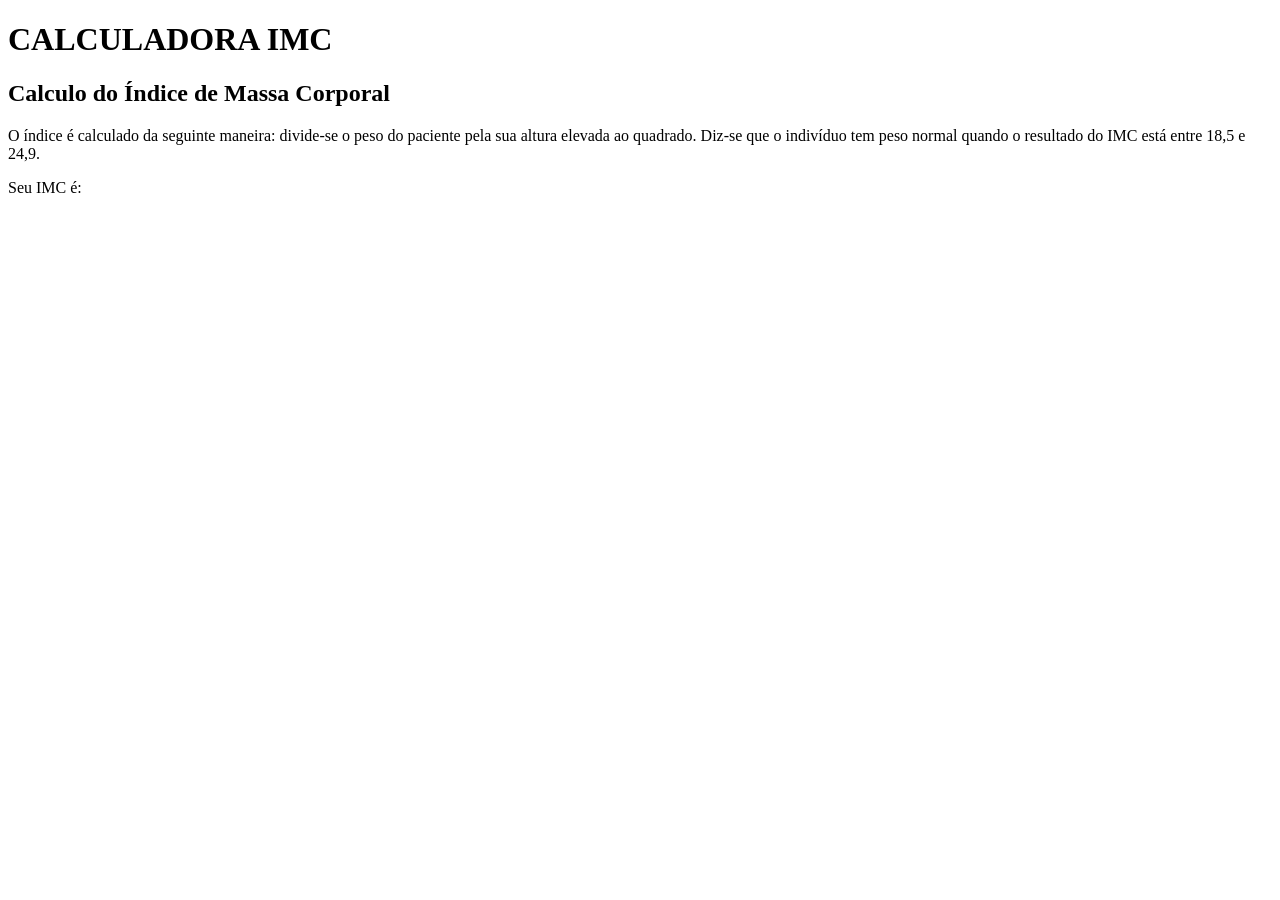
==== frontend/index.html @ e9fce975 "css" ====
<!DOCTYPE html>
<html lang="pt-br">
<head>
    <meta charset="UTF-8">
    <meta http-equiv="X-UA-Compatible" content="IE=edge">
    <meta name="viewport" content="width=device-width, initial-scale=1.0">
    <title>Calculadora IMC</title>
    <link rel="stylesheet" href="./styles/style.css">
</head>
<body>
    <main>
        <h1>CALCULADORA IMC</h1>
        <h2>Calculo do Índice de Massa Corporal</h2>
        <p>O índice é calculado da seguinte maneira: divide-se o peso do 
        paciente pela sua altura elevada ao quadrado. Diz-se que o 
        indivíduo tem peso normal quando o resultado do IMC está entre 
        18,5 e 24,9.</p>
        <p>Seu IMC é: </p>
    </main>
</body>
</html>
---- frontend/styles/style.css ----
@charset "UTF-8";

@import url('https://fonts.googleapis.com/css2?family=Kumbh+Sans&display=swap');


:root {
    --cor-primaria: #000000;
    --cor-secundaria: #FFFFFF;
    --cor-terciaria: #48A7E2;
    --cor-subtitulo: #D9D9D9;
    --cor-hover: 
}
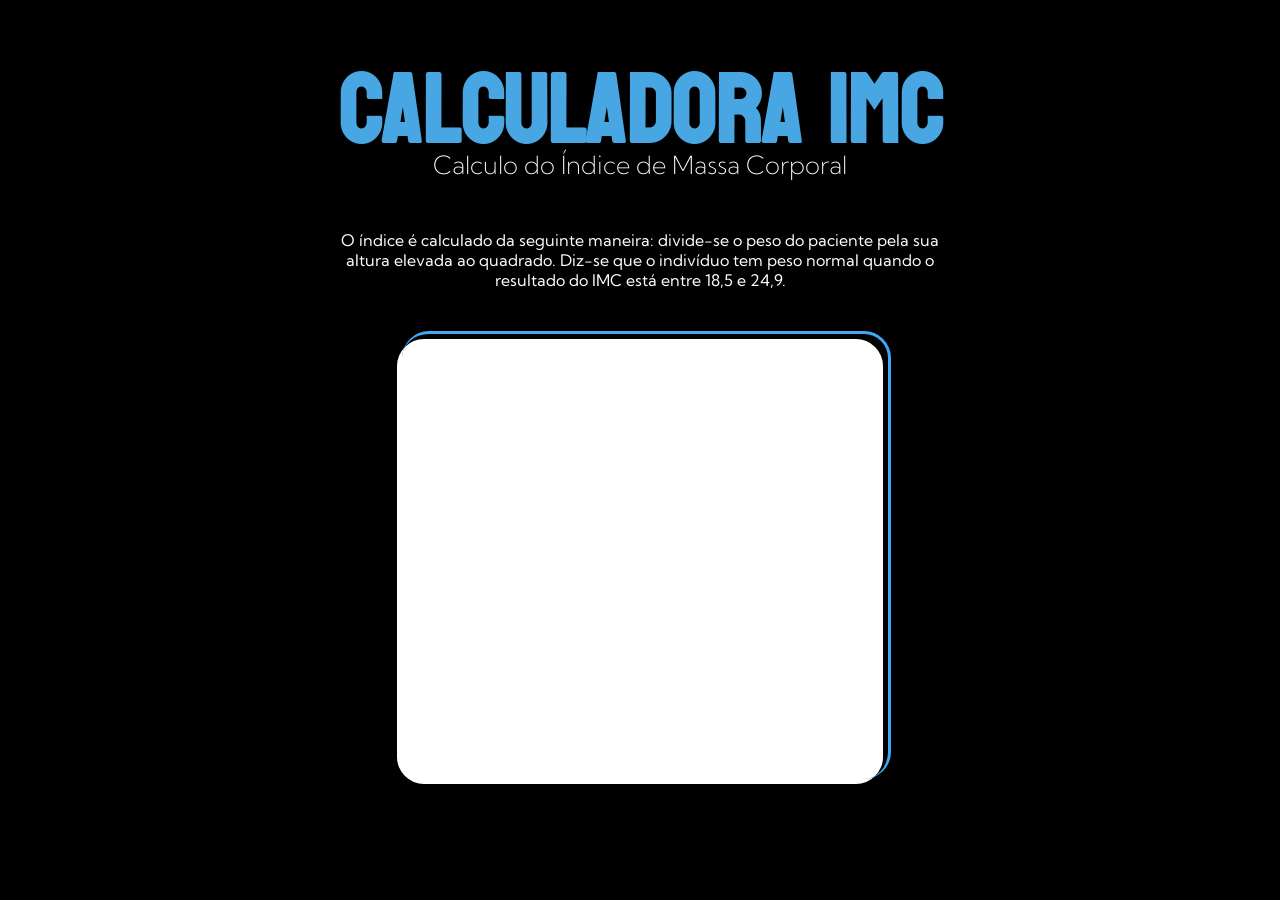
==== commit f85aea34: "css" ====
--- a/frontend/index.html
+++ b/frontend/index.html
@@ -8,14 +8,21 @@
     <link rel="stylesheet" href="./styles/style.css">
 </head>
 <body>
-    <main>
-        <h1>CALCULADORA IMC</h1>
-        <h2>Calculo do Índice de Massa Corporal</h2>
-        <p>O índice é calculado da seguinte maneira: divide-se o peso do 
-        paciente pela sua altura elevada ao quadrado. Diz-se que o 
-        indivíduo tem peso normal quando o resultado do IMC está entre 
-        18,5 e 24,9.</p>
-        <p>Seu IMC é: </p>
+    <main class="apresentacao">
+        <section class="apresentacao_conteudo">
+            <h1 class="apresentacao__conteudo__titulo">CALCULADORA IMC</h1>
+            <h2 class="apresentacao__conteudo__subtitulo">Calculo do Índice de Massa Corporal</h2>
+            <p class="apresentacao__conteudo__texto">O índice é calculado da seguinte maneira: divide-se o peso do 
+            paciente pela sua altura elevada ao quadrado. Diz-se que o 
+            indivíduo tem peso normal quando o resultado do IMC está entre 
+            18,5 e 24,9.</p>
+            <div class="rect_calculadora">
+
+            </div>
+            <div class="apresentacao__rect_calculadora__resultado"><p>Seu IMC é: </p><div>
+
+            </div>
+        </section>
     </main>
 </body>
 </html>
--- a/frontend/styles/style.css
+++ b/frontend/styles/style.css
@@ -1,12 +1,117 @@
 @charset "UTF-8";
 
-@import url('https://fonts.googleapis.com/css2?family=Kumbh+Sans&display=swap');
-
+@import url('https://fonts.googleapis.com/css2?family=Kumbh+Sans:wght@100..900&display=swap');
+@font-face {
+    font-family: 'Koulen';
+    src: url(../assets/font/AMOQz46as3KIBPeWgnA9kuYMUg.ttf) format('truetype');
+}
 
 :root {
     --cor-primaria: #000000;
     --cor-secundaria: #FFFFFF;
     --cor-terciaria: #48A7E2;
     --cor-subtitulo: #D9D9D9;
-    --cor-hover: 
+    --cor-hover: #133448;
+
+    --font-primaria: 'Kumbh Sans', sans-serif;
+    --font-titulo: 'Koulen', sans-serif;
+}
+
+* {
+    margin: 0;
+    padding: 0;
+}
+
+body {
+    box-sizing: border-box;
+    background-color: var(--cor-primaria);
+}
+
+.apresentacao {
+    padding: 2% 10%;
+}
+
+.apresentacao_conteudo{
+    display: flex;
+    flex-direction: column;
+    align-items: center;
+}
+
+.apresentacao__conteudo__titulo {
+    margin-bottom: -50px;
+    font-size: 96px;
+    color: var(--cor-terciaria);
+    font-family: var(--font-titulo);
+}
+
+.apresentacao__conteudo__subtitulo {
+    margin-bottom: 50px;
+    margin-top: 0px;
+    font-size: 25px;
+    font-weight: 200;
+    color: var(--cor-secundaria);
+    font-family: var(--font-primaria);
+    font-weight: 200;
+    
+}
+
+.apresentacao__conteudo__texto {
+    color: var(--cor-secundaria);
+    font-family: var(--font-primaria);
+    font-size: 16px;
+    text-align: center;
+    width: 600px;   
+}
+/*
+.rect_calculadora {
+    background-color: var(--cor-secundaria);
+    margin-top: 49px;
+    width: 369px;
+    height: 413px;
+    border-radius: 27px;
+    box-shadow: 10px 2px 0 var(--cor-terciaria);
+}
+
+.rect_calculadora::after {
+    content: "";
+    position: absolute;
+    top: 10px;
+    left: 10px;
+    right: -10px;
+    bottom: -10px;
+    border: 2px solid var(--cor-terciaria);
+    border-radius: 15px;
+    z-index: -1;
+}
+*/
+
+.rect_calculadora {
+  position: relative;
+  background-color: white;
+  padding: 40px;
+  height: 365px;
+  width: 406px;
+  margin-top: 49px;
+  border-radius: 27px;
+  z-index: 1;
+
+}
+
+/* A linha azul */
+.rect_calculadora::after {
+    content: "";
+    position: absolute;
+    top: -8px;
+    left: 5px;
+    width: 100%;
+    height: 100%; 
+    border-right: 3px solid #3fa9f5;
+    border-top: 3px solid #3fa9f5;
+    border-radius: 27px;
+    z-index: -1;
+}
+
+.apresentacao__rect_calculadora__resultado {
+    
+
 }
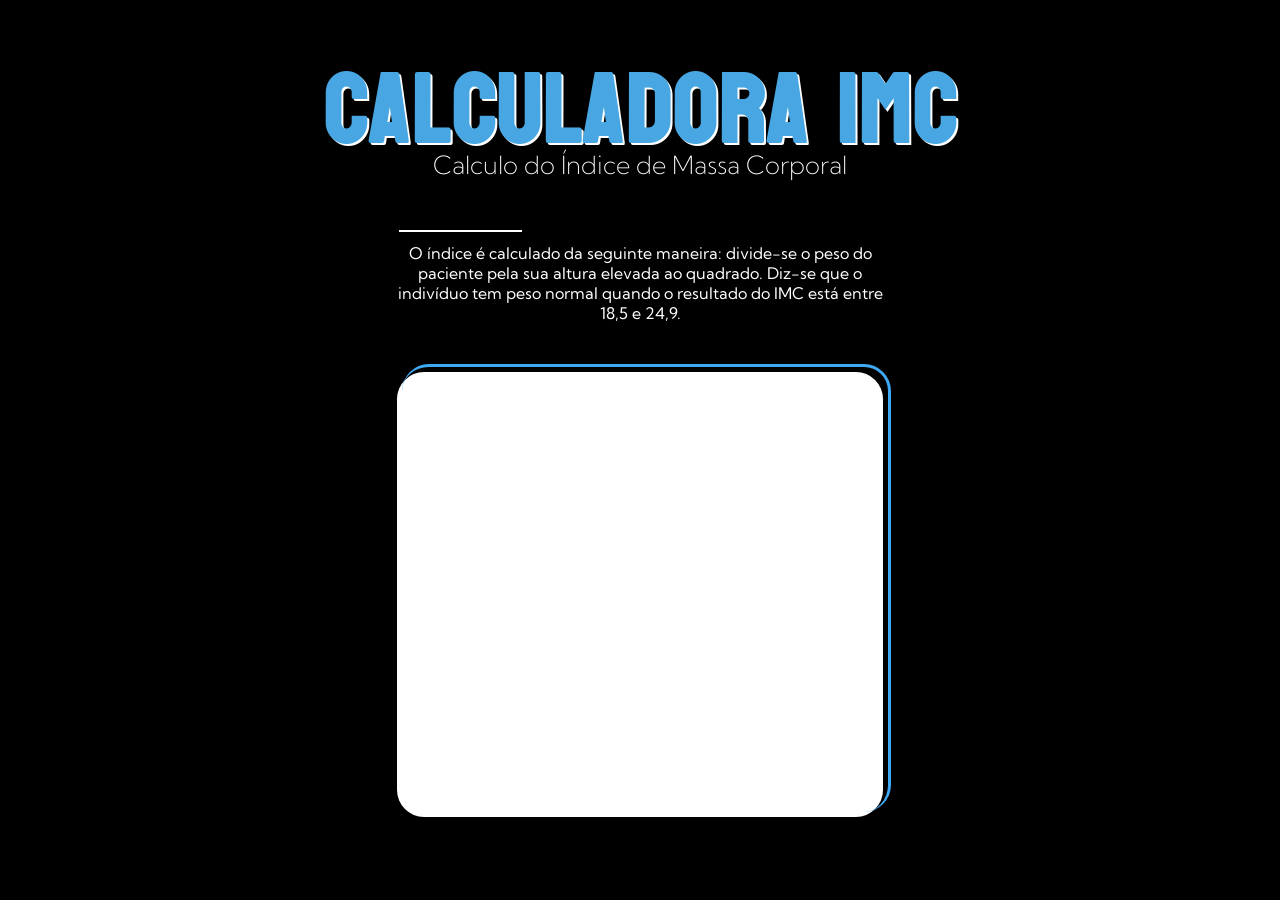
==== commit 48fdd477: "Titulo e Texto prontos" ====
--- a/frontend/index.html
+++ b/frontend/index.html
@@ -12,13 +12,12 @@
         <section class="apresentacao_conteudo">
             <h1 class="apresentacao__conteudo__titulo">CALCULADORA IMC</h1>
             <h2 class="apresentacao__conteudo__subtitulo">Calculo do Índice de Massa Corporal</h2>
+            <div class="linha"></div>
             <p class="apresentacao__conteudo__texto">O índice é calculado da seguinte maneira: divide-se o peso do 
             paciente pela sua altura elevada ao quadrado. Diz-se que o 
             indivíduo tem peso normal quando o resultado do IMC está entre 
             18,5 e 24,9.</p>
-            <div class="rect_calculadora">
-
-            </div>
+            <div class="rect_calculadora"></div>
             <div class="apresentacao__rect_calculadora__resultado"><p>Seu IMC é: </p><div>
 
             </div>
--- a/frontend/styles/style.css
+++ b/frontend/styles/style.css
@@ -42,6 +42,8 @@
     font-size: 96px;
     color: var(--cor-terciaria);
     font-family: var(--font-titulo);
+    text-shadow: 2px 2px 0 var(--cor-secundaria);
+    letter-spacing: 2px;
 }
 
 .apresentacao__conteudo__subtitulo {
@@ -55,12 +57,19 @@
     
 }
 
+.linha {
+    background-color: var(--cor-secundaria);
+    width: 123px;
+    height: 2px;
+    margin-right: 360px;
+    margin-bottom: 11px;
+}
 .apresentacao__conteudo__texto {
     color: var(--cor-secundaria);
     font-family: var(--font-primaria);
     font-size: 16px;
     text-align: center;
-    width: 600px;   
+    width: 500px;   
 }
 /*
 .rect_calculadora {
@@ -112,6 +121,6 @@
 }
 
 .apresentacao__rect_calculadora__resultado {
-    
+
 
 }
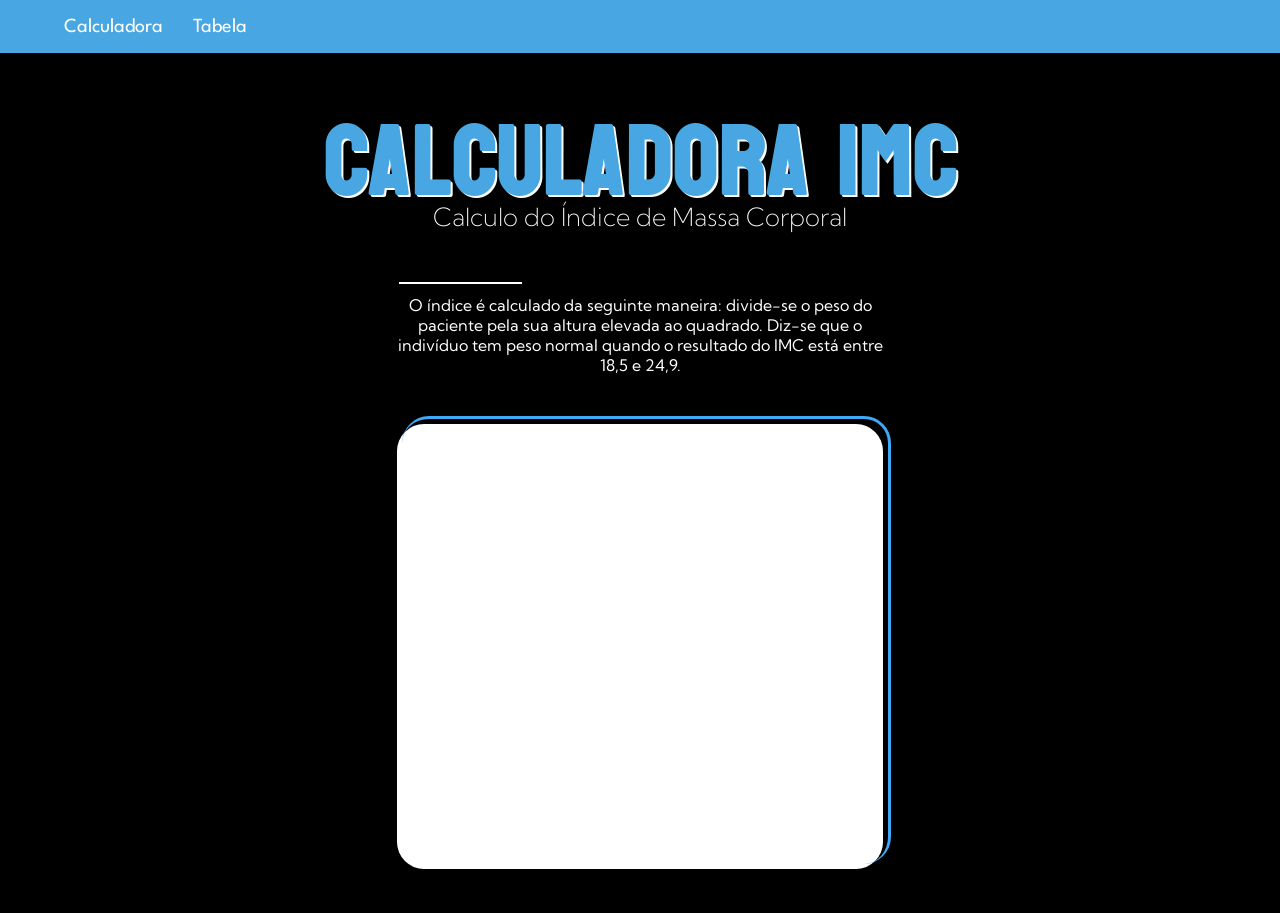
==== commit 4ed5bd38: "cabecalho" ====
--- a/frontend/index.html
+++ b/frontend/index.html
@@ -6,8 +6,16 @@
     <meta name="viewport" content="width=device-width, initial-scale=1.0">
     <title>Calculadora IMC</title>
     <link rel="stylesheet" href="./styles/style.css">
+
 </head>
 <body>
+    <header class="cabecalho">
+        <nav class="cabecalho__menu"> 
+            <a class="cabecalho__menu__links" href="#calculadora.html">Calculadora</a>
+            <a class="cabecalho__menu__links" href="#tabela.html">Tabela</a>
+        </nav>
+    </header> 
+   
     <main class="apresentacao">
         <section class="apresentacao_conteudo">
             <h1 class="apresentacao__conteudo__titulo">CALCULADORA IMC</h1>
@@ -19,8 +27,6 @@
             18,5 e 24,9.</p>
             <div class="rect_calculadora"></div>
             <div class="apresentacao__rect_calculadora__resultado"><p>Seu IMC é: </p><div>
-
-            </div>
         </section>
     </main>
 </body>
--- a/frontend/styles/style.css
+++ b/frontend/styles/style.css
@@ -1,6 +1,8 @@
 @charset "UTF-8";
 
 @import url('https://fonts.googleapis.com/css2?family=Kumbh+Sans:wght@100..900&display=swap');
+@import url('https://fonts.googleapis.com/css2?family=League+Spartan:wght@100..900&display=swap');
+
 @font-face {
     font-family: 'Koulen';
     src: url(../assets/font/AMOQz46as3KIBPeWgnA9kuYMUg.ttf) format('truetype');
@@ -15,6 +17,7 @@
 
     --font-primaria: 'Kumbh Sans', sans-serif;
     --font-titulo: 'Koulen', sans-serif;
+    --font-secundaria: 'League Spartan', sans-serif;
 }
 
 * {
@@ -25,6 +28,25 @@
 body {
     box-sizing: border-box;
     background-color: var(--cor-primaria);
+}
+
+.cabecalho__menu__links {
+    font-family: var(--font-secundaria);
+    font-size: 20px;
+    color: var(--cor-secundaria);
+    text-decoration: none;
+    margin-top: 5px;
+}
+
+.cabecalho__menu {
+    display: flex;
+    gap: 30px;
+    height: 40px;
+}
+
+.cabecalho {
+    padding: 1% 0% 0% 5%;
+    background-color: var(--cor-terciaria);
 }
 
 .apresentacao {
@@ -119,8 +141,3 @@
     border-radius: 27px;
     z-index: -1;
 }
-
-.apresentacao__rect_calculadora__resultado {
-
-
-}
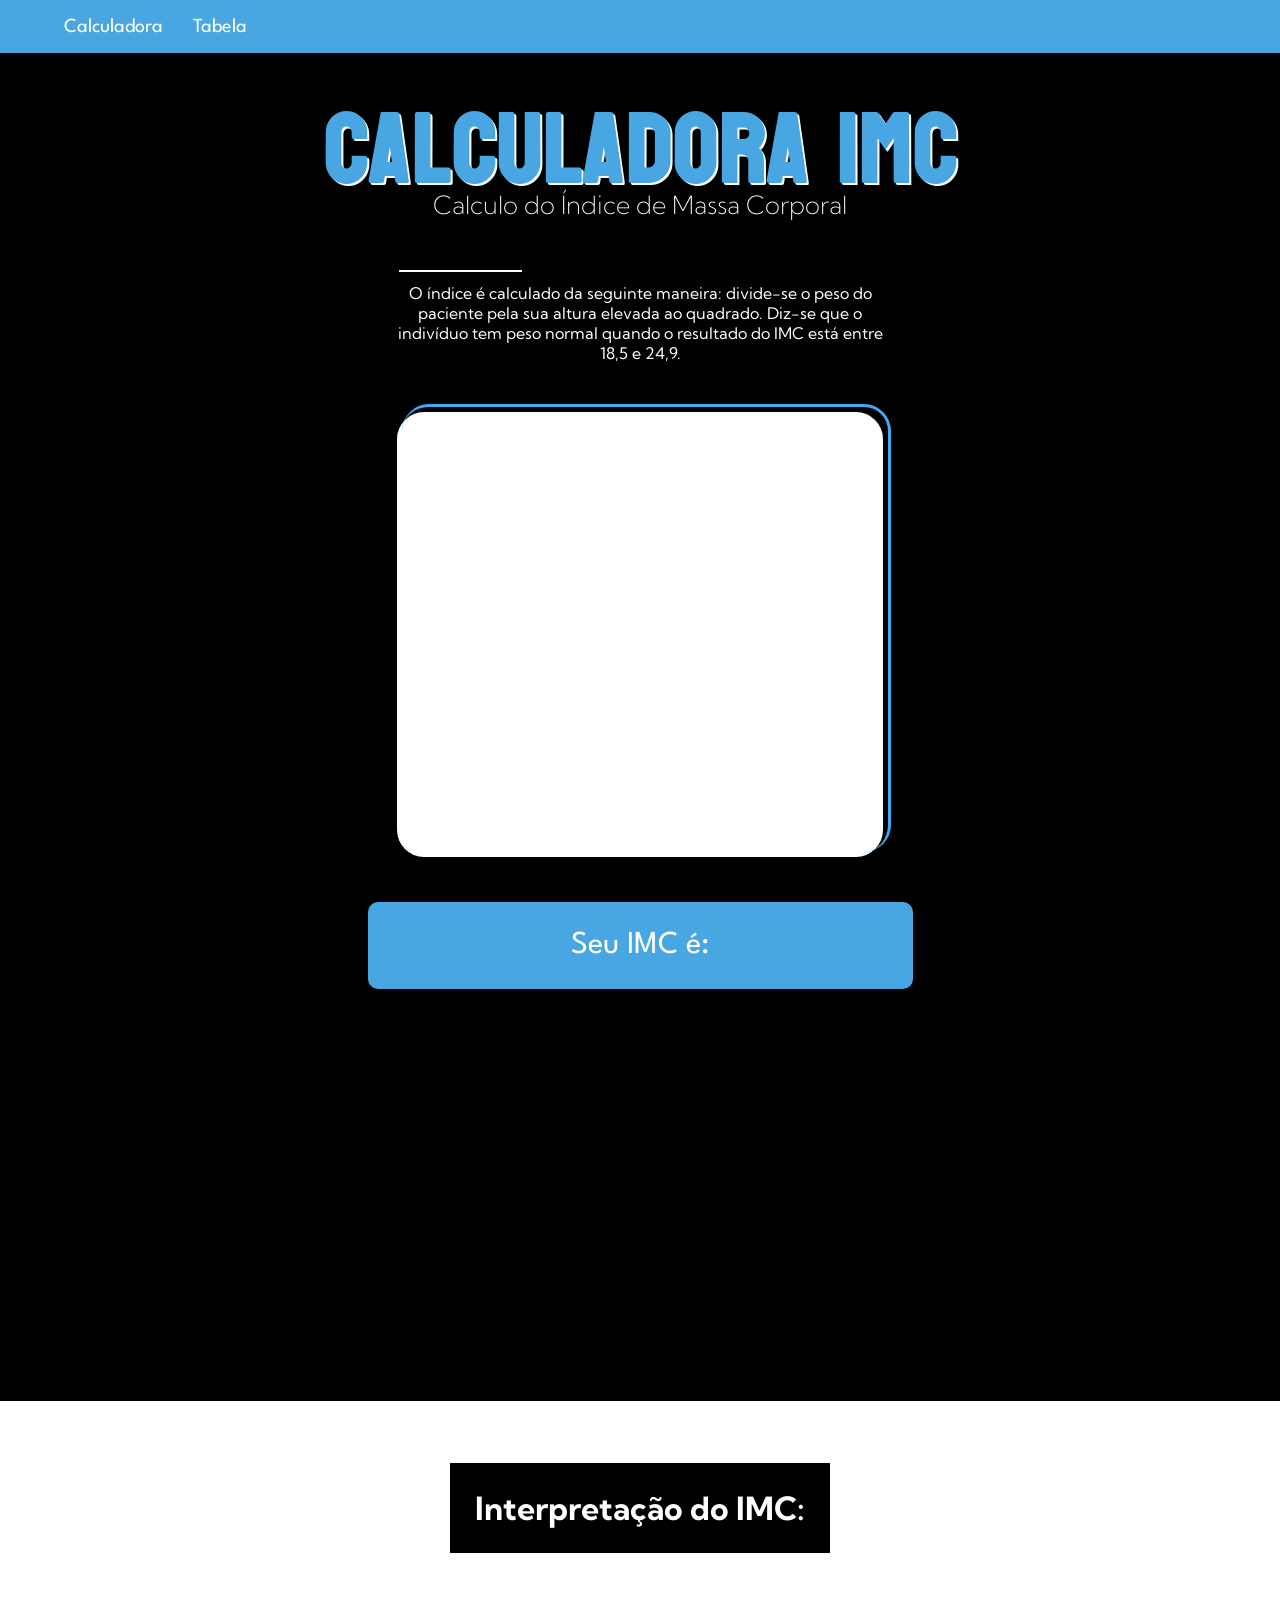
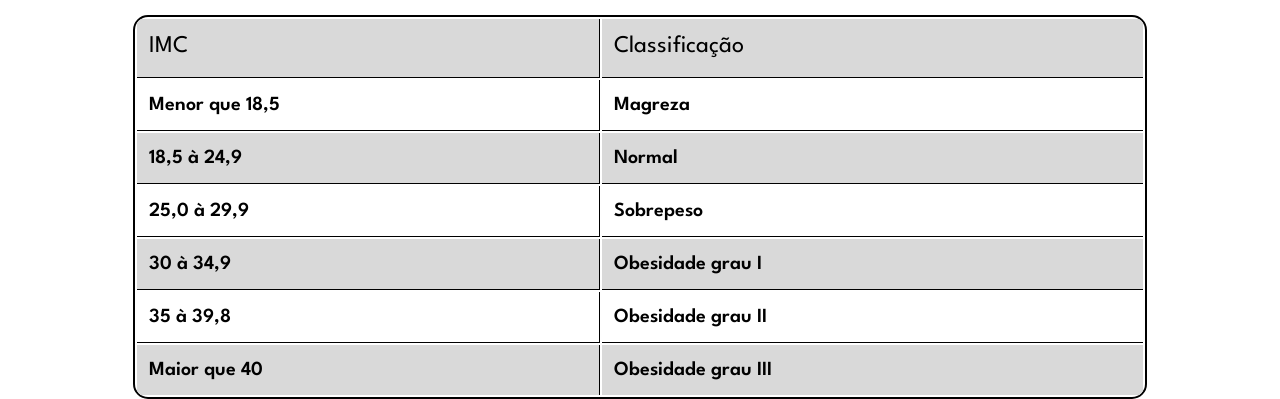
==== commit 2bf5d966: "tabela feita" ====
--- a/frontend/index.html
+++ b/frontend/index.html
@@ -6,7 +6,6 @@
     <meta name="viewport" content="width=device-width, initial-scale=1.0">
     <title>Calculadora IMC</title>
     <link rel="stylesheet" href="./styles/style.css">
-
 </head>
 <body>
     <header class="cabecalho">
@@ -29,5 +28,43 @@
             <div class="apresentacao__rect_calculadora__resultado"><p>Seu IMC é: </p><div>
         </section>
     </main>
+    <section class="tabela">
+        <h2 class="tabela__titulo">Interpretação do IMC:</h2>
+        <table class="tabela__imc">
+            <thead>
+                <tr>
+                    <th>IMC</th>
+                    <th>Classificação</th>
+                </tr>
+            </thead>
+            <tbody>
+                <tr>
+                    <td>Menor que 18,5</td>
+                    <td>Magreza</td>
+                </tr>
+                <tr> 
+                    <td>18,5 à 24,9</td>
+                    <td>Normal</td>
+                </tr>
+                <tr>
+                    <td>25,0 à 29,9</td>
+                    <td>Sobrepeso</td>
+                </tr>
+                <tr>
+                    <td>30 à 34,9</td>
+                    <td>Obesidade grau I</td>
+                </tr>
+                <tr>
+                    <td>35 à 39,8</td>
+                    <td>Obesidade grau II</td>
+                </tr>
+                <tr>
+                    <td>Maior que 40</td>
+                    <td>Obesidade grau III</td>
+                </tr>
+            </tbody>
+
+        </table>
+    </section>
 </body>
 </html>
--- a/frontend/styles/style.css
+++ b/frontend/styles/style.css
@@ -2,6 +2,7 @@
 
 @import url('https://fonts.googleapis.com/css2?family=Kumbh+Sans:wght@100..900&display=swap');
 @import url('https://fonts.googleapis.com/css2?family=League+Spartan:wght@100..900&display=swap');
+@import url('https://fonts.googleapis.com/css2?family=League+Spartan:wght@600&display=swap');
 
 @font-face {
     font-family: 'Koulen';
@@ -12,7 +13,7 @@
     --cor-primaria: #000000;
     --cor-secundaria: #FFFFFF;
     --cor-terciaria: #48A7E2;
-    --cor-subtitulo: #D9D9D9;
+    --cor-quartenaria: #D9D9D9;
     --cor-hover: #133448;
 
     --font-primaria: 'Kumbh Sans', sans-serif;
@@ -23,6 +24,11 @@
 * {
     margin: 0;
     padding: 0;
+}
+
+html, body {
+  width: 100%;
+  overflow-x: hidden; /* <-- IMPORTANTE: evita faixa lateral */
 }
 
 body {
@@ -50,7 +56,7 @@
 }
 
 .apresentacao {
-    padding: 2% 10%;
+    padding: 1% 10%;
 }
 
 .apresentacao_conteudo{
@@ -141,3 +147,78 @@
     border-radius: 27px;
     z-index: -1;
 }
+
+.apresentacao__rect_calculadora__resultado {
+    color: var(--cor-secundaria);
+    font-family: var(--font-secundaria);
+    font-size: 32px;
+    background-color: var(--cor-terciaria);
+    width: 487px;
+    text-align: center;
+    padding: 29px;
+    border-radius: 10px;
+    margin-top: 45px;
+}
+
+.tabela {
+    display: flex;
+    flex-direction: column;
+    align-items: center;
+    background-color: var(--cor-secundaria);
+    height: 100%;
+    width: 100%;
+    margin-top: 400px;
+}
+.tabela__titulo {
+    color: var(--cor-secundaria);
+    font-family: var(--font-primaria);
+    font-size: 32px;
+    padding: 25px;
+    width: 349x;
+    background-color: var(--cor-primaria);
+    margin-top: 62px;
+    text-align: center;
+}
+
+.tabela__imc {
+    margin-top: 62px;
+    width: 1014px;
+    border: 2px solid var(--cor-primaria);
+    border-radius: 15px;
+    font-family: var(--font-secundaria);
+    border-collapse: separate;
+    overflow: hidden;
+}
+
+.tabela__imc thead th {
+    font-size: 24px;
+    font-weight: 400;
+    padding-bottom: 20px;
+    text-align: left;
+    background-color: var(--cor-quartenaria);
+}
+
+.tabela__imc tbody td {
+    font-size: 20px;
+    font-weight: 600;
+}
+
+.tabela__imc tbody tr:nth-child(even) {
+    background-color: var(--cor-quartenaria);
+}
+
+.tabela__imc td, .tabela__imc th {
+    padding: 16px 12px;
+    border-bottom: 1px solid var(--cor-primaria);
+}
+
+.tabela__imc tbody tr:last-child td {
+    border-bottom: none;
+}
+
+.tabela__imc td:not(:last-child), .tabela__imc th:not(:last-child) {
+    border-right: 1px solid var(--cor-primaria);
+}
+
+
+
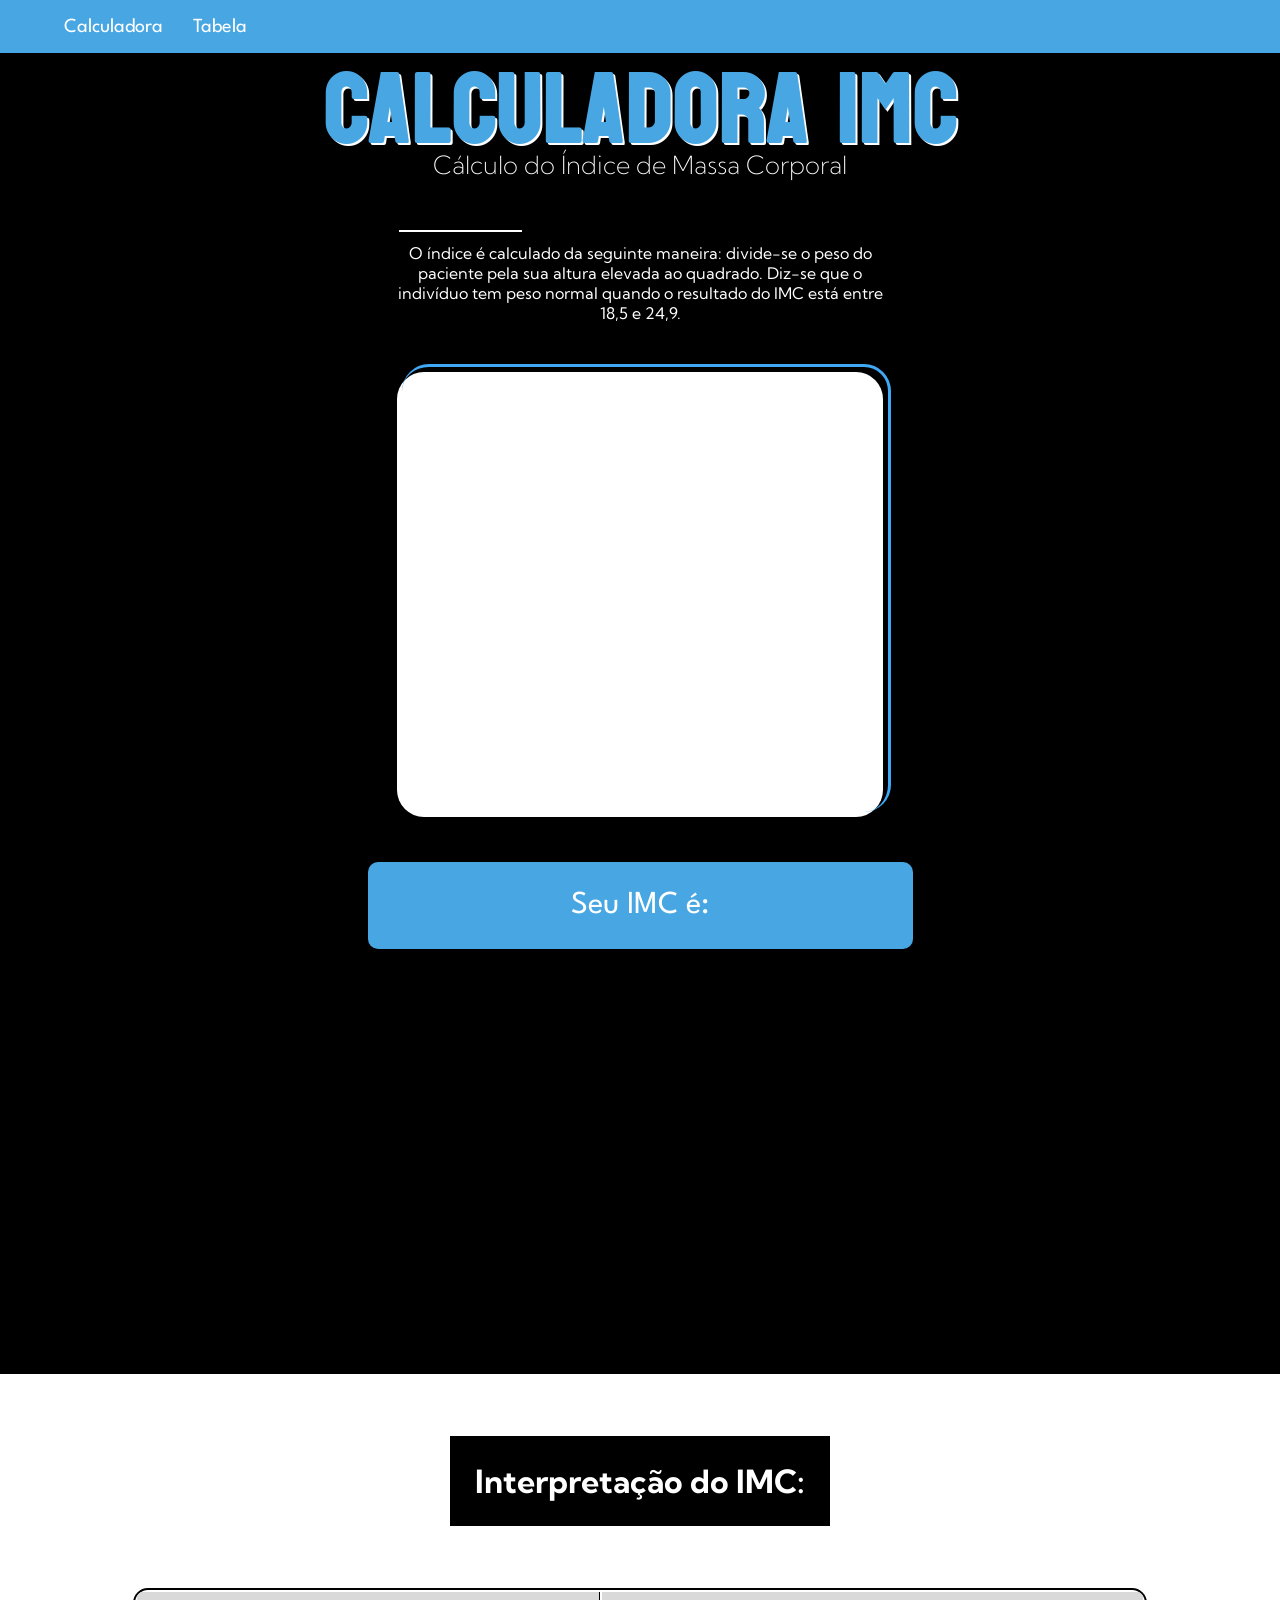
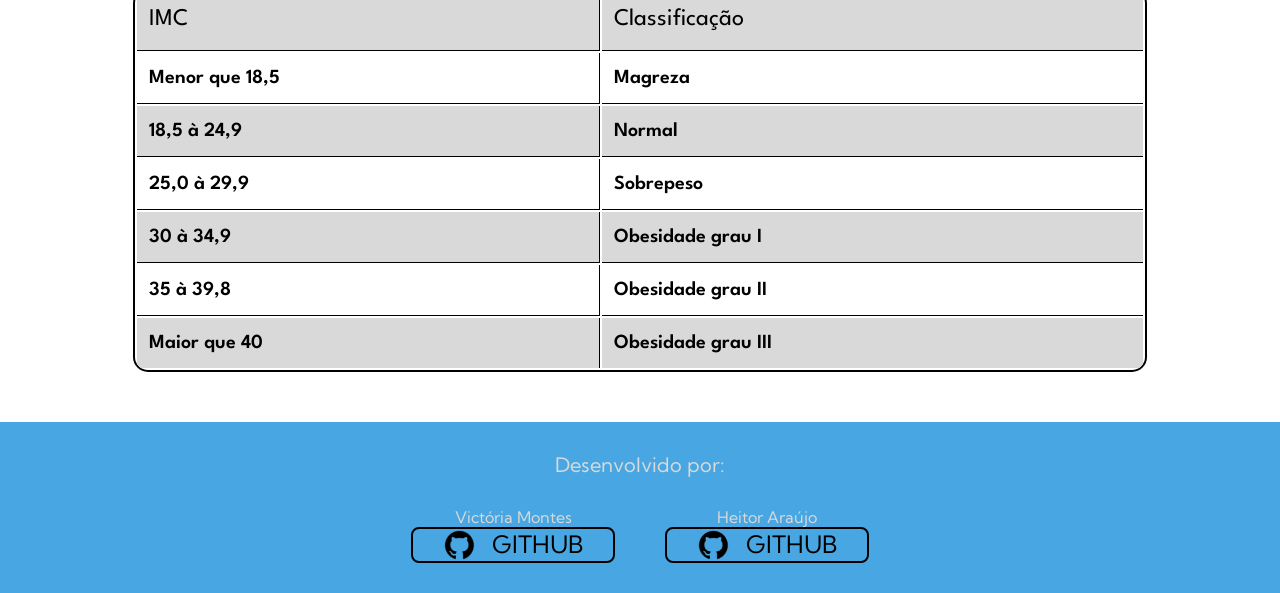
==== commit 645dccab: "Parte gráfica acabada." ====
--- a/frontend/index.html
+++ b/frontend/index.html
@@ -10,15 +10,15 @@
 <body>
     <header class="cabecalho">
         <nav class="cabecalho__menu"> 
-            <a class="cabecalho__menu__links" href="#calculadora.html">Calculadora</a>
-            <a class="cabecalho__menu__links" href="#tabela.html">Tabela</a>
+            <a class="cabecalho__menu__links" href="#calculadora">Calculadora</a>
+            <a class="cabecalho__menu__links" href="#tabela">Tabela</a>
         </nav>
     </header> 
    
-    <main class="apresentacao">
+    <main class="apresentacao" id="calculadora">
         <section class="apresentacao_conteudo">
             <h1 class="apresentacao__conteudo__titulo">CALCULADORA IMC</h1>
-            <h2 class="apresentacao__conteudo__subtitulo">Calculo do Índice de Massa Corporal</h2>
+            <h2 class="apresentacao__conteudo__subtitulo">Cálculo do Índice de Massa Corporal</h2>
             <div class="linha"></div>
             <p class="apresentacao__conteudo__texto">O índice é calculado da seguinte maneira: divide-se o peso do 
             paciente pela sua altura elevada ao quadrado. Diz-se que o 
@@ -28,7 +28,7 @@
             <div class="apresentacao__rect_calculadora__resultado"><p>Seu IMC é: </p><div>
         </section>
     </main>
-    <section class="tabela">
+    <section class="tabela" id="tabela">
         <h2 class="tabela__titulo">Interpretação do IMC:</h2>
         <table class="tabela__imc">
             <thead>
@@ -63,8 +63,14 @@
                     <td>Obesidade grau III</td>
                 </tr>
             </tbody>
-
         </table>
     </section>
+    <footer class="rodape">
+        <p class="rodape__titulo">Desenvolvido por:</p>
+        <div class="rodape__botoes">
+            <p>Victória Montes<a class="rodape__botoes__links" href="https://github.com/vicktxor"  target="_blank"> <img src="./assets/image/github.png" alt="Logo Github">GITHUB</a></p>
+            <p>Heitor Araújo<a class="rodape__botoes__links" href="https://github.com/HeitorCode7"  target="_blank"> <img src="./assets/image/github.png" alt="Logo Github"> GITHUB</a></p>
+        </div>
+    </footer>
 </body>
 </html>
--- a/frontend/styles/style.css
+++ b/frontend/styles/style.css
@@ -31,11 +31,36 @@
   overflow-x: hidden; /* <-- IMPORTANTE: evita faixa lateral */
 }
 
+html {
+     scroll-behavior: smooth;
+}
+
 body {
     box-sizing: border-box;
     background-color: var(--cor-primaria);
 }
 
+#calculadora,
+#tabela {
+    scroll-margin-top: 70px; 
+}
+
+.cabecalho {
+    position: fixed;
+    padding: 1% 0% 0% 5%;
+    background-color: var(--cor-terciaria);
+    top: 0;
+    left: 0;
+    width: 100%;
+    z-index: 1000;
+}
+
+.cabecalho__menu {
+    display: flex;
+    gap: 30px;
+    height: 40px;
+}
+
 .cabecalho__menu__links {
     font-family: var(--font-secundaria);
     font-size: 20px;
@@ -44,19 +69,13 @@
     margin-top: 5px;
 }
 
-.cabecalho__menu {
-    display: flex;
-    gap: 30px;
-    height: 40px;
-}
-
-.cabecalho {
-    padding: 1% 0% 0% 5%;
-    background-color: var(--cor-terciaria);
+.cabecalho__menu__links:hover {
+    text-decoration: underline;
+    font-size: 24px;
 }
 
 .apresentacao {
-    padding: 1% 10%;
+    padding: 2% 10%;
 }
 
 .apresentacao_conteudo{
@@ -188,6 +207,7 @@
     font-family: var(--font-secundaria);
     border-collapse: separate;
     overflow: hidden;
+    margin-bottom: 50px;
 }
 
 .tabela__imc thead th {
@@ -220,5 +240,40 @@
     border-right: 1px solid var(--cor-primaria);
 }
 
-
-
+.rodape {
+    font-family: var(--font-primaria);
+    color: var(--cor-quartenaria);
+    background-color: var(--cor-terciaria);
+    padding: 30px;
+    text-align: center;
+}
+
+.rodape__titulo {
+    font-size: 20px;
+    margin-bottom: 30px;
+}
+
+.rodape__botoes {
+    display: flex;
+    justify-content: center;
+    gap: 50px;
+}
+
+.rodape__botoes__links {
+    display: flex;
+    justify-content: center;
+    gap: 16px;
+    border: 2px solid var(--cor-primaria);
+    width: 200px;
+    text-align: center;
+    border-radius: 8px;
+    font-size: 24px;
+    padding: 21,9px;
+    text-decoration: None;
+    font-family: var(--font-primaria);
+    color: var(--cor-primaria);
+}
+
+.rodape__botoes__links:hover {
+    background-color: var(--cor-hover);
+}
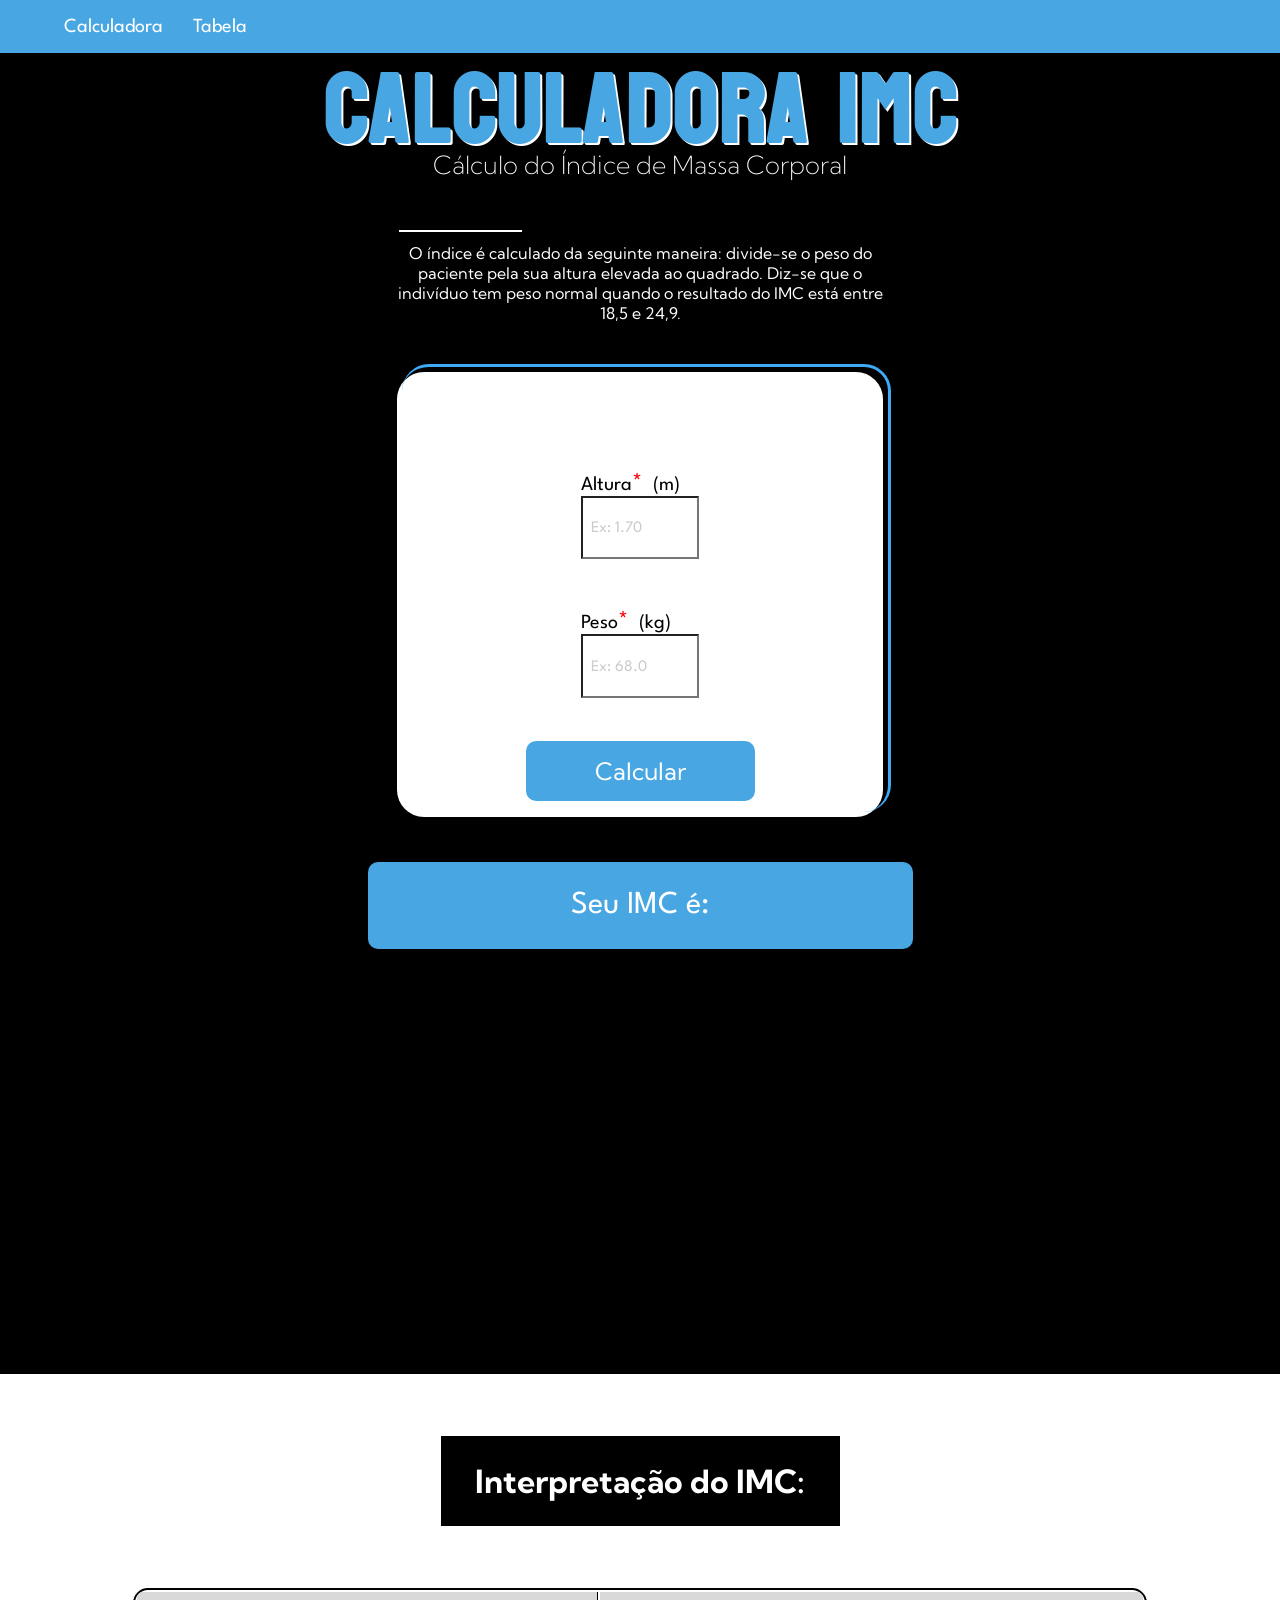
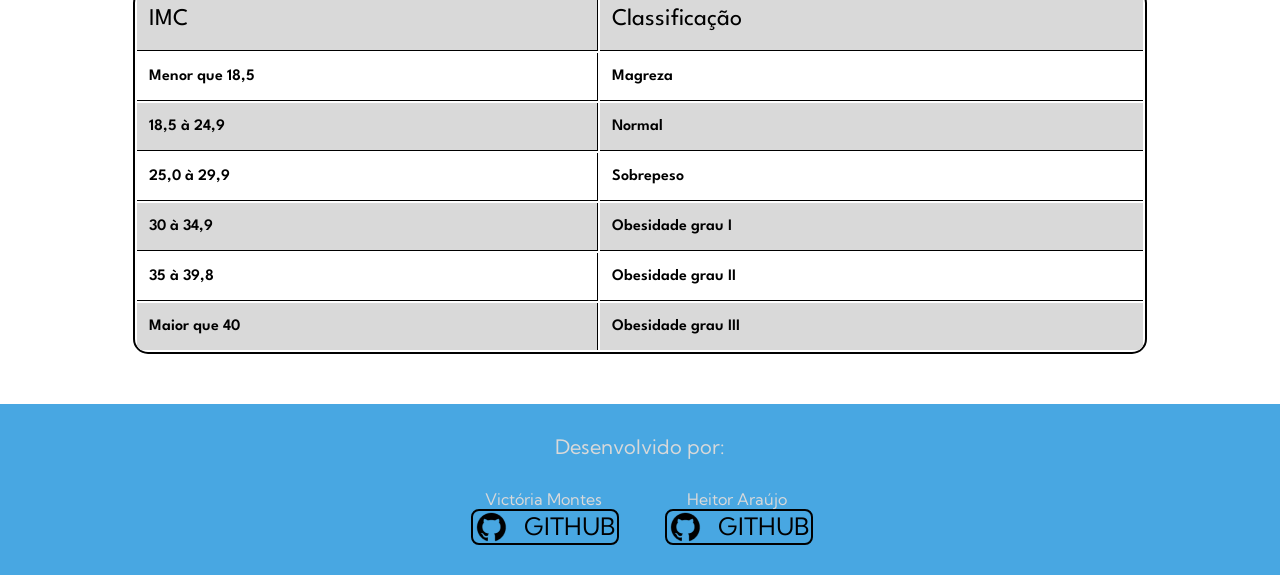
==== commit 7ea97caf: "Parte gráfica da calculadora e do input/label finalizada" ====
--- a/frontend/index.html
+++ b/frontend/index.html
@@ -24,8 +24,21 @@
             paciente pela sua altura elevada ao quadrado. Diz-se que o 
             indivíduo tem peso normal quando o resultado do IMC está entre 
             18,5 e 24,9.</p>
-            <div class="rect_calculadora"></div>
-            <div class="apresentacao__rect_calculadora__resultado"><p>Seu IMC é: </p><div>
+                <form class="rect_calculadora"> 
+                    <fieldset class="grupo">
+                        <div class="campo_altura">
+                            <label for="altura">Altura<span class="asterisco">*</span> <span class="medida">(m)</span></label>
+                            <input type="number" id="altura" name="altura" placeholder="Ex: 1.70"required>
+                        </div>
+                        <div class="campo_peso">
+                            <label for="peso">Peso<span class="asterisco">*</span>  <span class="medida">(kg)</span></label>
+                            <input type="number" id="peso" name="peso" placeholder="Ex: 68.0"required>
+                        </div>
+                    </fieldset>
+                    <button class="botao_calcular" type="submit">Calcular</button>
+                </form>
+                <p class="apresentacao__rect_calculadora__resultado">Seu IMC é: </p>
+            </section>    
         </section>
     </main>
     <section class="tabela" id="tabela">
--- a/frontend/styles/style.css
+++ b/frontend/styles/style.css
@@ -15,10 +15,11 @@
     --cor-terciaria: #48A7E2;
     --cor-quartenaria: #D9D9D9;
     --cor-hover: #133448;
+    --cor-caixa_entrada: #CBCBCB;
 
     --font-primaria: 'Kumbh Sans', sans-serif;
-    --font-titulo: 'Koulen', sans-serif;
     --font-secundaria: 'League Spartan', sans-serif;
+    --font-terciaria: 'Koulen', sans-serif;
 }
 
 * {
@@ -40,8 +41,7 @@
     background-color: var(--cor-primaria);
 }
 
-#calculadora,
-#tabela {
+#calculadora, #tabela {
     scroll-margin-top: 70px; 
 }
 
@@ -63,7 +63,7 @@
 
 .cabecalho__menu__links {
     font-family: var(--font-secundaria);
-    font-size: 20px;
+    font-size: 1.25rem;
     color: var(--cor-secundaria);
     text-decoration: none;
     margin-top: 5px;
@@ -71,7 +71,7 @@
 
 .cabecalho__menu__links:hover {
     text-decoration: underline;
-    font-size: 24px;
+    font-size: 1.5rem;
 }
 
 .apresentacao {
@@ -86,9 +86,9 @@
 
 .apresentacao__conteudo__titulo {
     margin-bottom: -50px;
-    font-size: 96px;
+    font-size: 6rem;
     color: var(--cor-terciaria);
-    font-family: var(--font-titulo);
+    font-family: var(--font-terciaria);
     text-shadow: 2px 2px 0 var(--cor-secundaria);
     letter-spacing: 2px;
 }
@@ -96,27 +96,28 @@
 .apresentacao__conteudo__subtitulo {
     margin-bottom: 50px;
     margin-top: 0px;
-    font-size: 25px;
+    font-size: 1.56rem;
     font-weight: 200;
     color: var(--cor-secundaria);
     font-family: var(--font-primaria);
-    font-weight: 200;
-    
 }
 
 .linha {
     background-color: var(--cor-secundaria);
-    width: 123px;
+    width: 100%;
+    max-width: 123px;
     height: 2px;
     margin-right: 360px;
     margin-bottom: 11px;
+    margin-top: 0px;
 }
 .apresentacao__conteudo__texto {
     color: var(--cor-secundaria);
     font-family: var(--font-primaria);
-    font-size: 16px;
+    font-size: 1rem;
     text-align: center;
-    width: 500px;   
+    width: 100%;
+    max-width: 500px;   
 }
 /*
 .rect_calculadora {
@@ -142,14 +143,18 @@
 */
 
 .rect_calculadora {
-  position: relative;
-  background-color: white;
-  padding: 40px;
-  height: 365px;
-  width: 406px;
-  margin-top: 49px;
-  border-radius: 27px;
-  z-index: 1;
+    display: flex;
+    flex-direction: column;
+    align-items: center;
+    position: relative;
+    background-color: white;
+    padding: 40px;
+    height: 365px;
+    width: 100%;
+    max-width: 406px;
+    margin-top: 49px;
+    border-radius: 27px;
+    z-index: 1;
 
 }
 
@@ -167,12 +172,121 @@
     z-index: -1;
 }
 
+fieldset {
+    border: 0;
+ }
+ 
+ .campo {
+     margin-bottom: 1em;
+ }
+
+ .grupo {
+     display: flex;
+     flex-direction: column;
+     align-items: center;
+     gap: 1em;
+ }
+ 
+ .campo_altura, .campo_peso {
+    flex-direction: column;    
+    margin-bottom: 0.15em;
+    color: #000000;
+    display: flex;
+    font-family: var(--font-secundaria);
+    font-size: 1.25em;
+}
+
+.campo_altura {
+    margin-top: 60px;
+}
+
+.campo_peso {
+    margin-top: 32px;
+}
+.asterisco {
+    font-family: var(--font-secundaria);
+    font-size: 1.25em;
+    color: red;
+}
+
+.medida {
+    font-size: 1em;
+    margin-left: 5px;
+
+}
+
+input[type=number]::-webkit-outer-spin-button,
+input[type=number]::-webkit-inner-spin-button {
+    -webkit-appearance: none;
+    margin: 0;
+}
+
+input[type=number] {
+    -moz-appearance: textfield;
+    appearance: textfield;
+}
+
+input {
+        border-radius: 0;
+        height: 59.7px;
+        width: 100%;
+        max-width: 106px;
+        padding-left: 8px;
+    }
+    
+.campo input {    
+        border: 2px solid var(--cor-caixa_entrada);
+}
+
+input::placeholder {     /*mudando as palavras q tao dentro da caixa*/
+        font-family: var(--font-secundaria);
+        color: var(--cor-caixa_entrada);
+        font-size: 1.2em;
+}
+
+input:focus {  /*muda a caixa, pq quando clica aonde escreve, fica mais preta*/ outline: none;
+        border: 2px solid var(--cor-terciaria);
+}
+
+.botao_calcular {
+    font-family: var(--font-primaria);
+    font-size: 1.5em;
+    color: var(--cor-secundaria);
+    background-color: var(--cor-terciaria);
+    border: 0;
+    border-radius:10px;
+    cursor: pointer;
+    display: inline-block;
+    width: 100%;
+    max-width: 229px;
+    padding: 0.62em;
+    margin: 40px;
+
+}
+
+/*
+.botao_calcular {
+    font-family: var(--font-primaria);
+    font-size: 1.5em;
+    color: var(--cor-secundaria);
+    background-color: var(--cor-terciaria);
+    border: 0;
+    border-radius:10px;
+    cursor: pointer;
+    display: inline-block;
+    width: 100%;
+    max-width: 229px;
+    padding: 0.62em;
+    margin: 40px auto 0 auto 
+}
+*/
 .apresentacao__rect_calculadora__resultado {
     color: var(--cor-secundaria);
     font-family: var(--font-secundaria);
-    font-size: 32px;
+    font-size: 2rem;
     background-color: var(--cor-terciaria);
-    width: 487px;
+    width: 100%;
+    max-width: 487px;
     text-align: center;
     padding: 29px;
     border-radius: 10px;
@@ -191,9 +305,10 @@
 .tabela__titulo {
     color: var(--cor-secundaria);
     font-family: var(--font-primaria);
-    font-size: 32px;
+    font-size: 2rem;
     padding: 25px;
-    width: 349x;
+    width: 100%;
+    max-width: 349px;
     background-color: var(--cor-primaria);
     margin-top: 62px;
     text-align: center;
@@ -201,7 +316,8 @@
 
 .tabela__imc {
     margin-top: 62px;
-    width: 1014px;
+    width: 100%;
+    max-width: 1014px;
     border: 2px solid var(--cor-primaria);
     border-radius: 15px;
     font-family: var(--font-secundaria);
@@ -211,7 +327,7 @@
 }
 
 .tabela__imc thead th {
-    font-size: 24px;
+    font-size: 1.5rem;
     font-weight: 400;
     padding-bottom: 20px;
     text-align: left;
@@ -219,7 +335,7 @@
 }
 
 .tabela__imc tbody td {
-    font-size: 20px;
+    font-size: 1.25;
     font-weight: 600;
 }
 
@@ -249,7 +365,7 @@
 }
 
 .rodape__titulo {
-    font-size: 20px;
+    font-size: 1.25rem;
     margin-bottom: 30px;
 }
 
@@ -264,10 +380,11 @@
     justify-content: center;
     gap: 16px;
     border: 2px solid var(--cor-primaria);
-    width: 200px;
+    width: 100%;
+    max-width: 200px;
     text-align: center;
     border-radius: 8px;
-    font-size: 24px;
+    font-size: 1.5rem;
     padding: 21,9px;
     text-decoration: None;
     font-family: var(--font-primaria);
@@ -277,3 +394,130 @@
 .rodape__botoes__links:hover {
     background-color: var(--cor-hover);
 }
+
+@media (max-width: 810px) {
+ 
+    .apresentacao__conteudo__titulo {
+        font-size: 3rem;
+        padding: 45px;
+    }
+    
+    .apresentacao__conteudo__subtitulo {
+        font-size:  0.63rem;
+        margin-top: -14px;
+    }
+    .linha {
+        margin-top: -20px;
+        max-width: 60px;
+        height: 1.5px;
+        margin-right: 210px;
+        margin-bottom: 5px;
+    }
+    .apresentacao__conteudo__texto {
+        font-size: 0.56rem;
+        width: 100%;
+        max-width: 270px; 
+
+    }
+    .rect_calculadora {
+        padding: 20px;
+        height: 220px;
+        max-width: 240px;
+
+    }
+
+    .rect_calculadora::after {
+        top: -6px;
+        left: 4px;
+
+    }
+    
+    .campo_altura, .campo_peso {
+        font-size: 0.87em;
+    }
+    
+    .asterisco {
+        font-size: 0.87em;
+    }
+
+    .medida {
+        font-size. 0.75em;
+    }
+    
+    .campo_altura {
+        margin-top: 20px;
+    }
+
+    .campo_peso {
+        margin-top: 3.8px;
+        margin-bottom: 0px;
+    }
+    
+    input::placeholder {     
+        font-size: 0.68em;
+    }
+    
+    input {
+        height: 37.3px;
+        max-width: 75.3px;
+        padding: 3px;
+    }
+    .botao_calcular {
+        max-width: 163px;
+        padding: 8px;
+        margin-top: 15px;
+        margin-left: 35px;
+    }
+    
+    .apresentacao__rect_calculadora__resultado {
+        max-width: 250px;
+        padding: 20px;
+        font-size: 1.6rem;
+        margin-top: 34px;
+    }
+}
+
+/*
+.botao_calcular {
+}
+/*
+.botao_calcular {
+    font-family: var(--font-primaria);
+    font-size: 24px;
+    color: var(--cor-secundaria);
+    background-color: var(--cor-terciaria);
+    border: 0;
+    border-radius:10px;
+    cursor: pointer;
+    display: inline-block;
+    width: 100%;
+    max-width: 229px;
+    padding: 0.62em;
+    margin-left: 88px;
+    margin-top: 40px;
+}
+ .campo {
+     margin-bottom: 1em;
+ }
+
+ .grupo {
+     display: flex;
+     flex-direction: column;
+     align-items: center;
+     gap: 1em;
+ }
+
+input {
+        border-radius: 0;
+        height: 59.7px;
+        width: 100%;
+        max-width: 106px;
+        padding-left: 8px;
+    }
+    
+.campo input {    
+        border: 2px solid var(--cor-caixa_entrada);
+}
+
+
+
